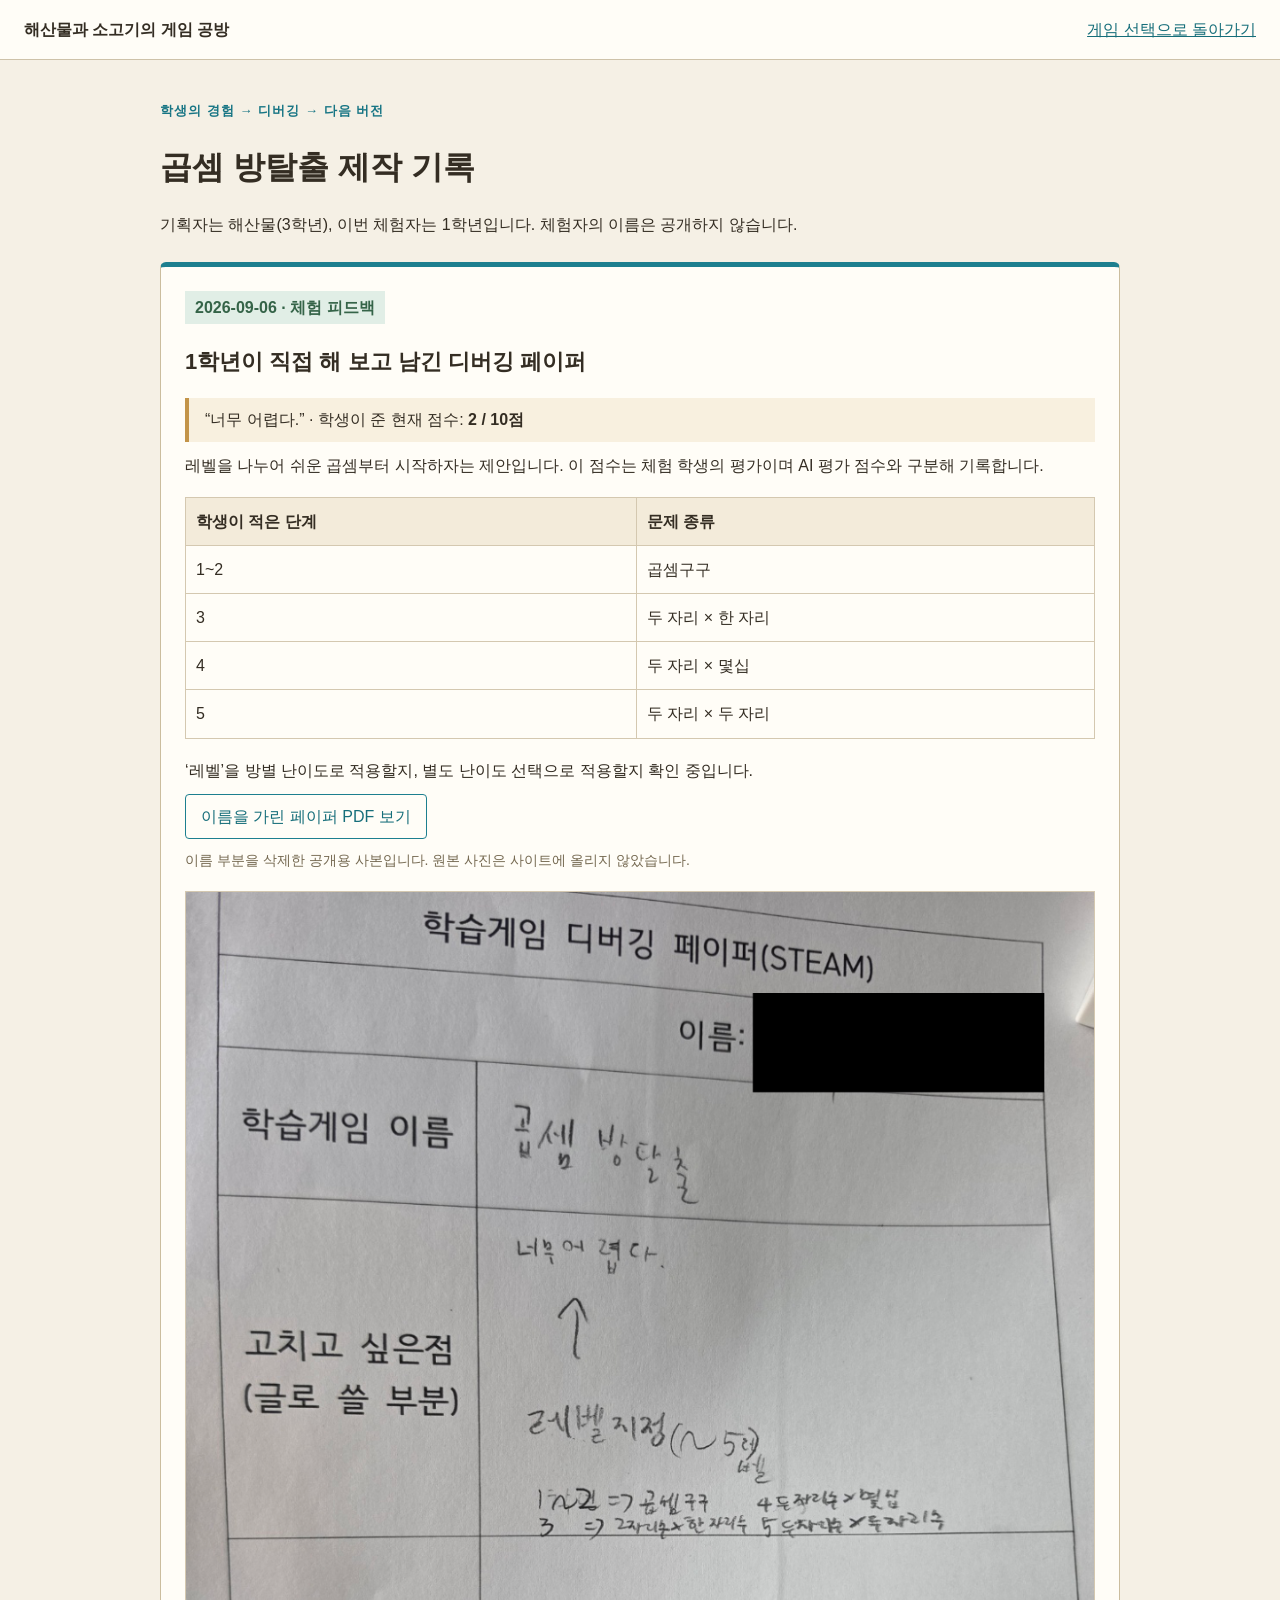
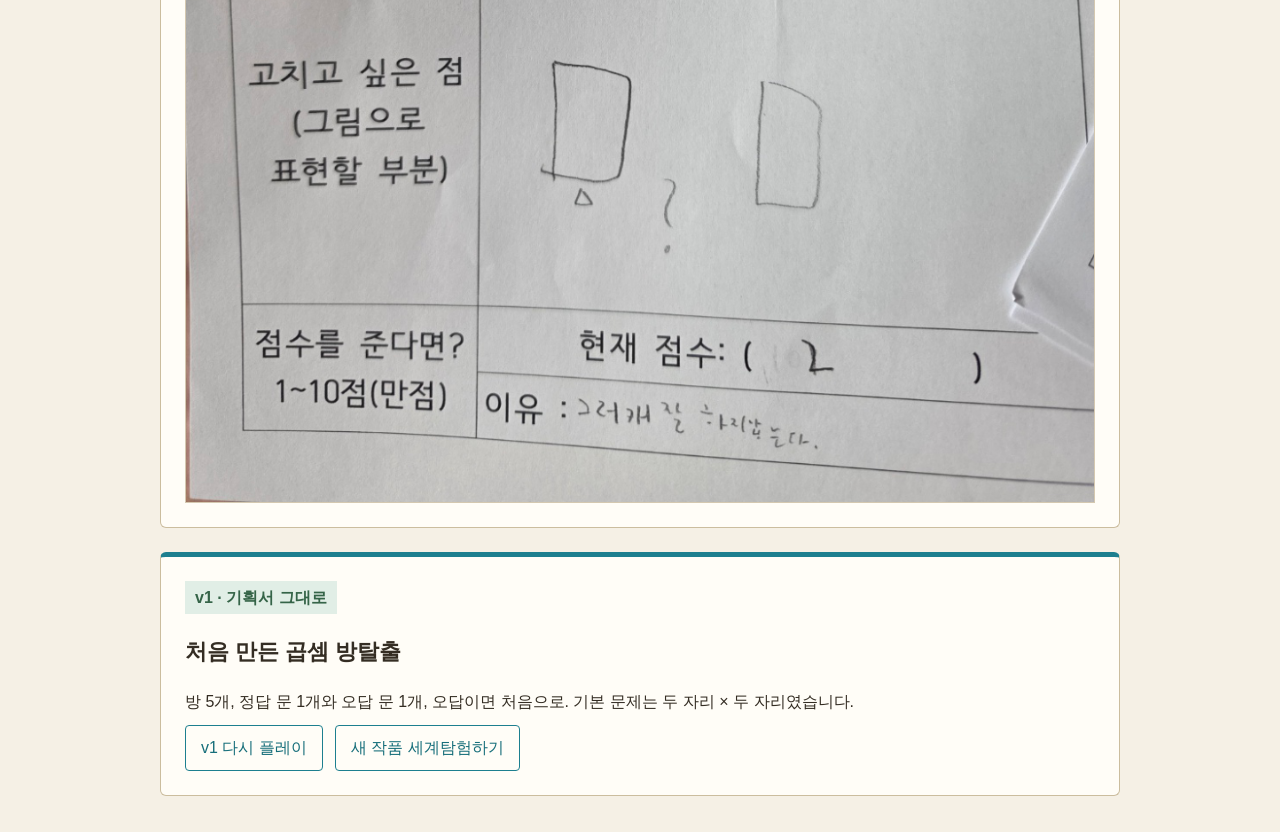
==== history.html @ f6167120 "Add grade-three world exploration and anonymous playtest record" ====
﻿<!DOCTYPE html>
<html lang="ko">
<head><meta charset="UTF-8"><meta name="viewport" content="width=device-width,initial-scale=1"><title>곱셈 방탈출 제작 기록 — 게임 공방</title><link rel="icon" href="favicon.svg"><style>
*{box-sizing:border-box}body{margin:0;background:#f5f0e5;color:#342d23;font-family:"Malgun Gothic",sans-serif;line-height:1.7}header{border-bottom:1px solid #cec2a9;background:#fffdf7;padding:16px 24px;display:flex;justify-content:space-between;gap:16px;flex-wrap:wrap}a{color:#166e7a}main{max-width:1000px;margin:36px auto;padding:0 20px}h1{font-size:32px;line-height:1.4}h2{font-size:22px}p{margin:10px 0}.kicker{font-size:13px;color:#177584;font-weight:bold;letter-spacing:.08em}.record{background:#fffdf7;border:1px solid #cbbd9e;border-top:5px solid #1d7f8f;padding:24px;margin:24px 0;border-radius:6px}.badge{display:inline-block;background:#e1eee6;color:#356448;padding:3px 10px;font-weight:bold}table{width:100%;border-collapse:collapse;margin:18px 0}td,th{text-align:left;border:1px solid #d4c8b0;padding:10px}th{background:#f3ebda}.paper{display:block;width:100%;height:auto;border:1px solid #d4c8b0;margin-top:18px}.muted{color:#756951;font-size:14px}.actions{display:flex;gap:12px;flex-wrap:wrap}.actions a{padding:8px 15px;border:1px solid #1d7f8f;text-decoration:none;border-radius:4px}.quote{border-left:4px solid #c39449;padding:8px 16px;background:#f8f0df}@media(max-width:600px){main{margin:20px auto}.record{padding:16px}h1{font-size:26px}td,th{padding:6px;font-size:14px}}
</style></head><body>
<header><b>해산물과 소고기의 게임 공방</b><a href="index.html">게임 선택으로 돌아가기</a></header>
<main><span class="kicker">학생의 경험 → 디버깅 → 다음 버전</span><h1>곱셈 방탈출 제작 기록</h1><p>기획자는 해산물(3학년), 이번 체험자는 1학년입니다. 체험자의 이름은 공개하지 않습니다.</p>
<section class="record"><span class="badge">2026-09-06 · 체험 피드백</span><h2>1학년이 직접 해 보고 남긴 디버깅 페이퍼</h2><p class="quote">“너무 어렵다.” · 학생이 준 현재 점수: <b>2 / 10점</b></p><p>레벨을 나누어 쉬운 곱셈부터 시작하자는 제안입니다. 이 점수는 체험 학생의 평가이며 AI 평가 점수와 구분해 기록합니다.</p>
<table><thead><tr><th>학생이 적은 단계</th><th>문제 종류</th></tr></thead><tbody><tr><td>1~2</td><td>곱셈구구</td></tr><tr><td>3</td><td>두 자리 × 한 자리</td></tr><tr><td>4</td><td>두 자리 × 몇십</td></tr><tr><td>5</td><td>두 자리 × 두 자리</td></tr></tbody></table>
<p id="implementation-note">‘레벨’을 방별 난이도로 적용할지, 별도 난이도 선택으로 적용할지 확인 중입니다.</p>
<div class="actions"><a href="worksheets/v2/escape-feedback-anonymous.pdf" target="_blank" rel="noopener">이름을 가린 페이퍼 PDF 보기</a></div><p class="muted">이름 부분을 삭제한 공개용 사본입니다. 원본 사진은 사이트에 올리지 않았습니다.</p>
<img class="paper" src="worksheets/v2/escape-feedback-anonymous.png" alt="이름을 가린 곱셈 방탈출 디버깅 페이퍼. 어렵다는 소감과 단계별 곱셈 제안, 2점 평가." width="1024" height="1365">
</section>
<section class="record"><span class="badge">v1 · 기획서 그대로</span><h2>처음 만든 곱셈 방탈출</h2><p>방 5개, 정답 문 1개와 오답 문 1개, 오답이면 처음으로. 기본 문제는 두 자리 × 두 자리였습니다.</p><div class="actions"><a href="index.html?game=2&amp;v=1">v1 다시 플레이</a><a href="index.html?game=3">새 작품 세계탐험하기</a></div></section>
</main></body></html>
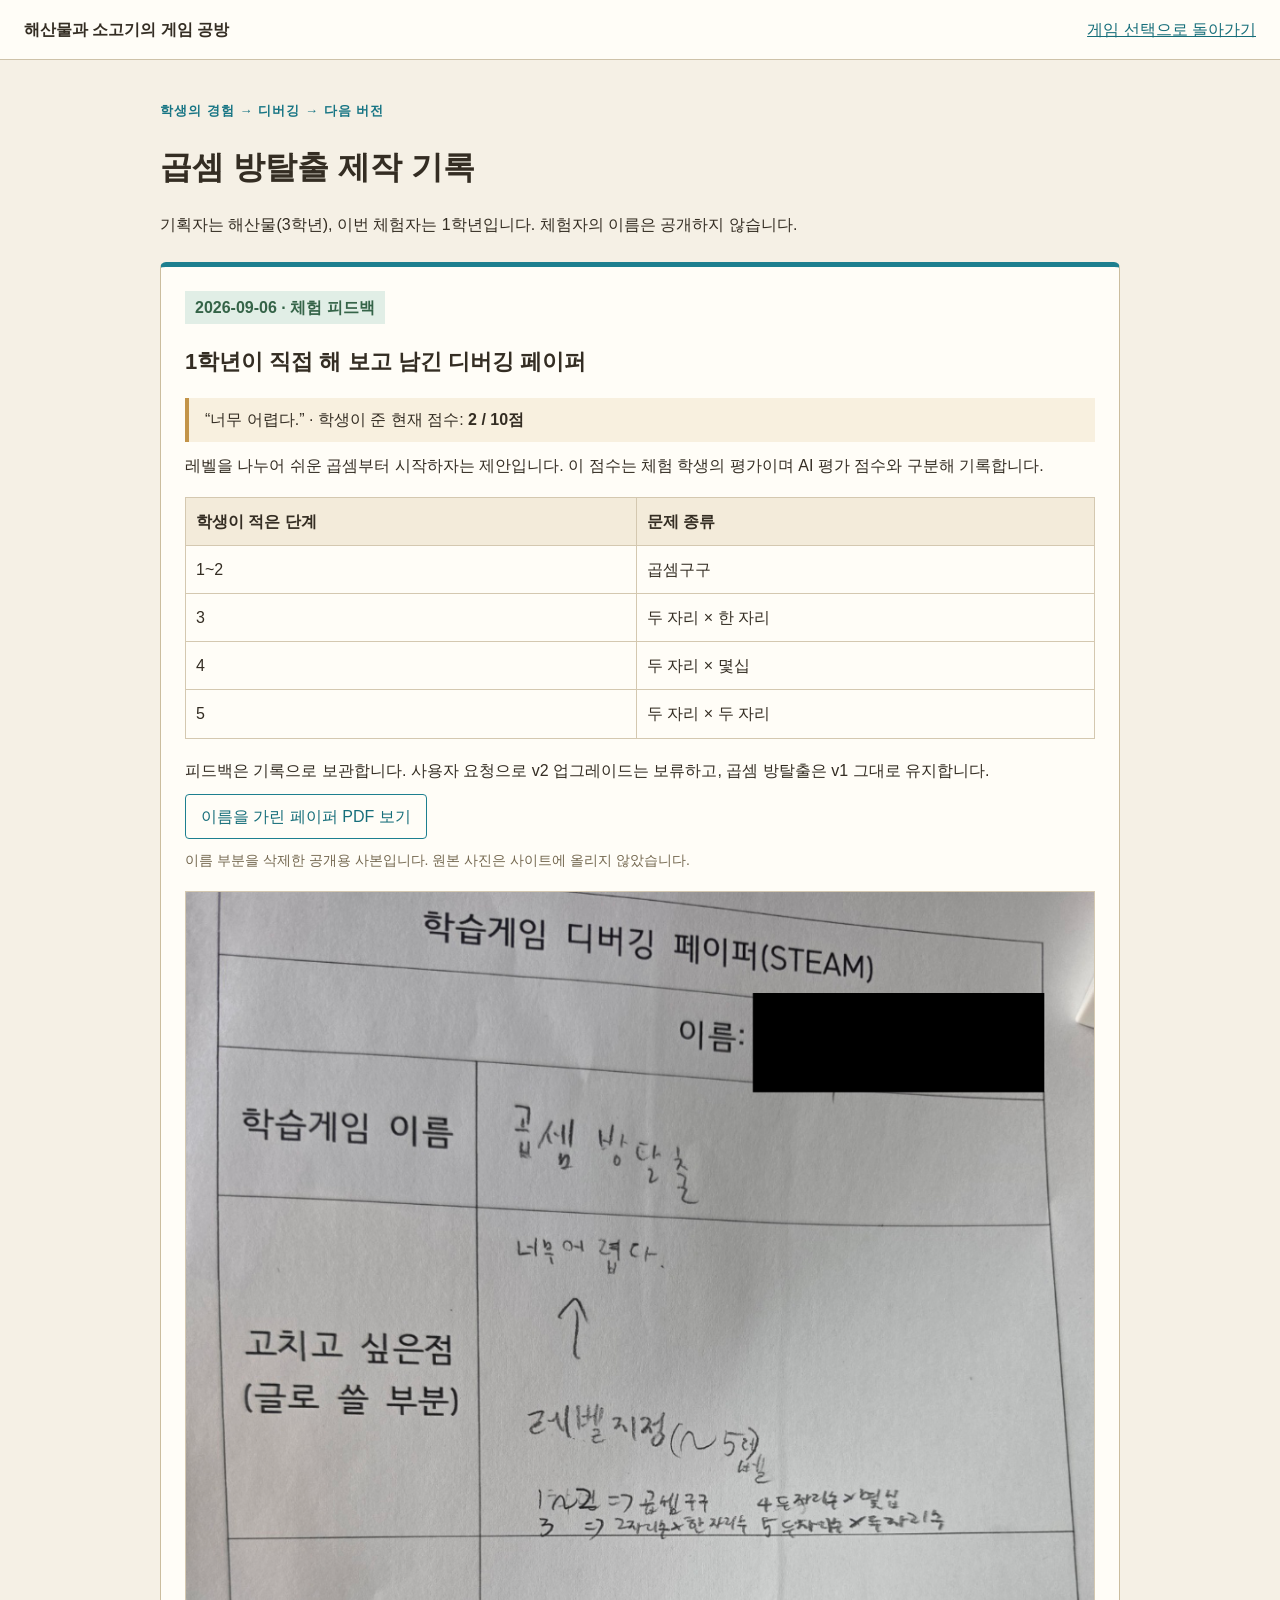
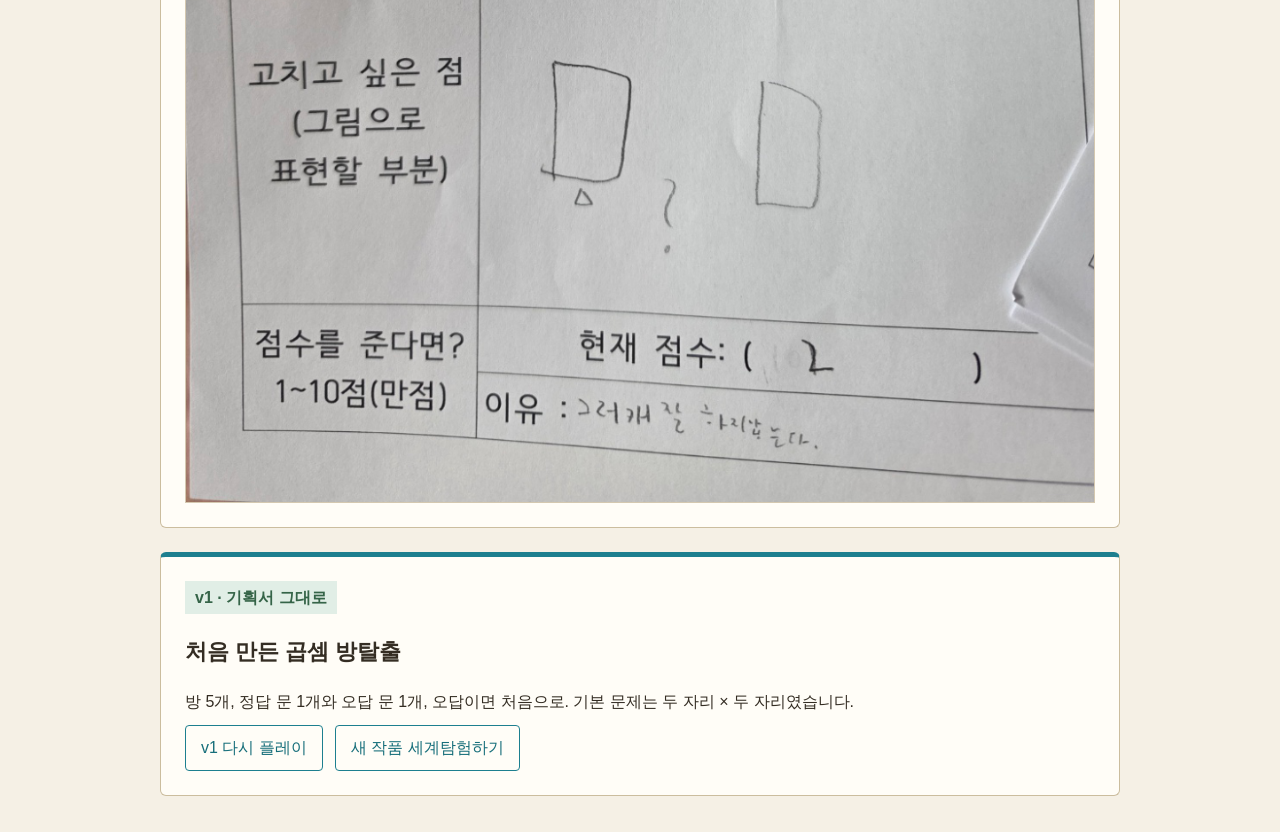
==== commit 26cf0f35: "Record decision to defer escape v2 upgrade" ====
--- a/history.html
+++ b/history.html
@@ -7,7 +7,7 @@
 <main><span class="kicker">학생의 경험 → 디버깅 → 다음 버전</span><h1>곱셈 방탈출 제작 기록</h1><p>기획자는 해산물(3학년), 이번 체험자는 1학년입니다. 체험자의 이름은 공개하지 않습니다.</p>
 <section class="record"><span class="badge">2026-09-06 · 체험 피드백</span><h2>1학년이 직접 해 보고 남긴 디버깅 페이퍼</h2><p class="quote">“너무 어렵다.” · 학생이 준 현재 점수: <b>2 / 10점</b></p><p>레벨을 나누어 쉬운 곱셈부터 시작하자는 제안입니다. 이 점수는 체험 학생의 평가이며 AI 평가 점수와 구분해 기록합니다.</p>
 <table><thead><tr><th>학생이 적은 단계</th><th>문제 종류</th></tr></thead><tbody><tr><td>1~2</td><td>곱셈구구</td></tr><tr><td>3</td><td>두 자리 × 한 자리</td></tr><tr><td>4</td><td>두 자리 × 몇십</td></tr><tr><td>5</td><td>두 자리 × 두 자리</td></tr></tbody></table>
-<p id="implementation-note">‘레벨’을 방별 난이도로 적용할지, 별도 난이도 선택으로 적용할지 확인 중입니다.</p>
+<p id="implementation-note">피드백은 기록으로 보관합니다. 사용자 요청으로 v2 업그레이드는 보류하고, 곱셈 방탈출은 v1 그대로 유지합니다.</p>
 <div class="actions"><a href="worksheets/v2/escape-feedback-anonymous.pdf" target="_blank" rel="noopener">이름을 가린 페이퍼 PDF 보기</a></div><p class="muted">이름 부분을 삭제한 공개용 사본입니다. 원본 사진은 사이트에 올리지 않았습니다.</p>
 <img class="paper" src="worksheets/v2/escape-feedback-anonymous.png" alt="이름을 가린 곱셈 방탈출 디버깅 페이퍼. 어렵다는 소감과 단계별 곱셈 제안, 2점 평가." width="1024" height="1365">
 </section>
